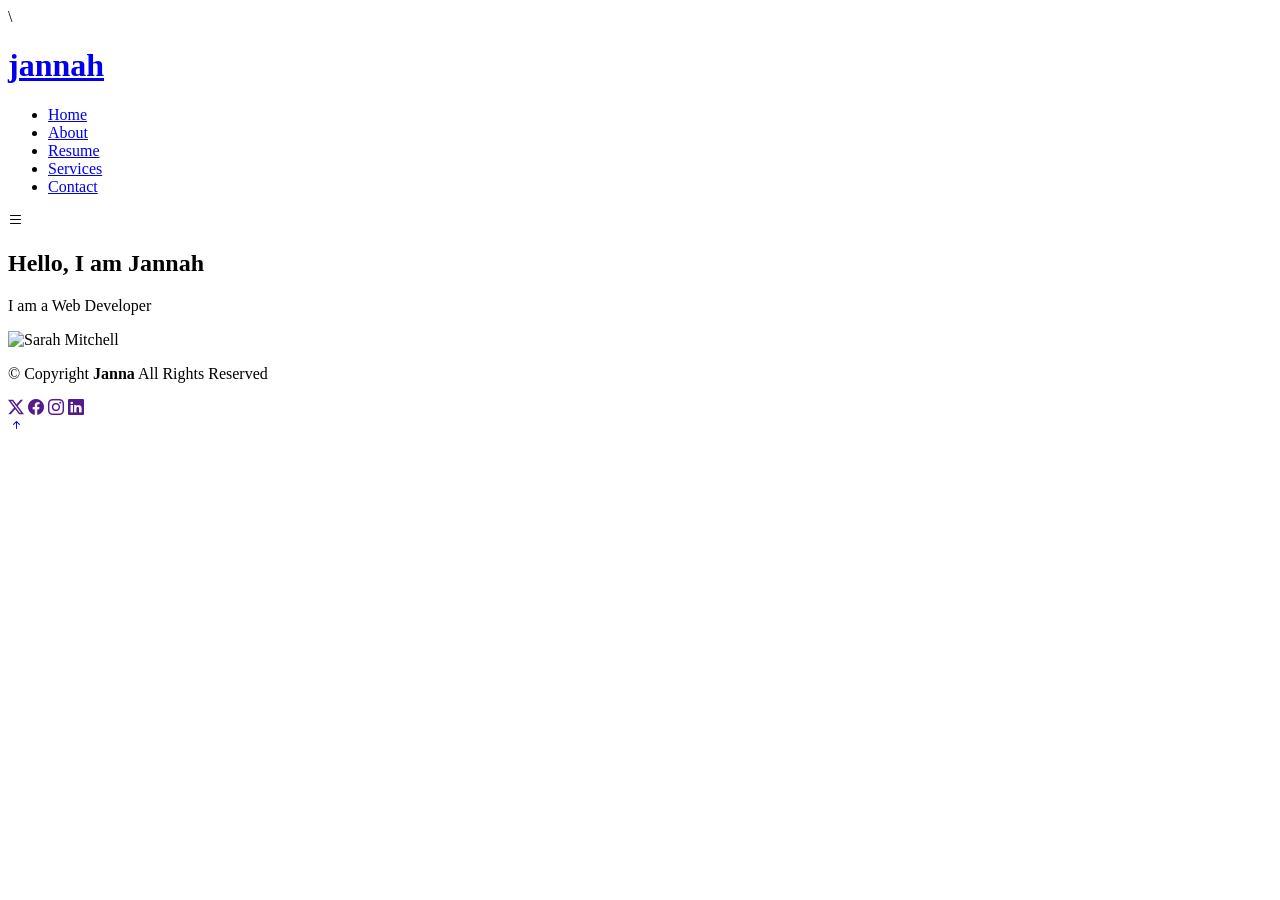
==== index.html @ 21a23ce0 "Add files via upload" ====
<!DOCTYPE html>
<html lang="en">

<head>
  <meta charset="utf-8">
  <meta content="width=device-width, initial-scale=1.0" name="viewport">
  <title>Jannah personal website</title>
  <meta name="description" content="">
  <meta name="keywords" content="">


  <!-- Vendor CSS Files -->
  <link href="assets/vendor/bootstrap/css/bootstrap.min.css" rel="stylesheet">
  <link href="assets/vendor/bootstrap-icons/bootstrap-icons.css" rel="stylesheet">
 
  <!-- Main CSS File -->
  <link href="assets/css/main.css" rel="stylesheet">

  \
  <link href="https://cdn.jsdelivr.net/npm/bootstrap-icons@1.11.3/font/bootstrap-icons.css" rel="stylesheet">
</head>

<body class="index-page">

  <header id="header" class="header d-flex align-items-center light-background sticky-top">
    <div class="container position-relative d-flex align-items-center justify-content-between">
      

       <a href="index.html" class="logo d-flex align-items-center me-auto me-xl-0">
      <h1 class="sitename">jannah</h1> 
    </a> 

      <nav id="navmenu" class="navmenu">
        <ul>
          <li><a href="index.html">Home</a></li>
          <li><a href="about.html">About</a></li>
          <li><a href="resume.html">Resume</a></li>
          <li><a href="services.html">Services</a></li>         
          <li><a href="contact.html">Contact</a></li>
        </ul>
        <i class="mobile-nav-toggle  bi bi-list"></i>
      </nav>

    </div>
  </header>

  <main class="main">

    <!-- Hero Section -->
    <section id="hero" class="hero section">

      <div class="container" >
     <h1 class="hero-title">Hello, I am Jannah</h1>
     <p class="hero-subtitle">I am a Web Developer</p>
     </div>
          <div class="col-lg-6 order-1 order-lg-2">
            <div class="hero-image" data-aos="zoom-in" >
              <div class="image-wrapper">
                <img src="assets/img/profile/chat.png" alt="Sarah Mitchell" class="img-fluid">
                
                </div>
              </div>           

      </div>

    </section><!-- /Hero Section -->

  </main>

  <footer id="footer" class="footer">

    <div class="container">
      <div class="copyright text-center ">
        <p>© <span>Copyright</span> <strong class="px-1 sitename">Janna</strong> <span>All Rights Reserved<br></span></p>
      </div>
      <div class="social-links d-flex justify-content-center">
        <a href=""><i class="bi bi-twitter-x"></i></a>
        <a href=""><i class="bi bi-facebook"></i></a>
        <a href=""><i class="bi bi-instagram"></i></a>
        <a href=""><i class="bi bi-linkedin"></i></a>
      </div>
      
    </div>

  </footer>

  <!-- Scroll Top -->
  <a href="#" id="scroll-top" class="scroll-top d-flex align-items-center justify-content-center"><i class="bi bi-arrow-up-short"></i></a>


  
  <!-- Main JS File -->
  <script src="assets/main.js"></script>
  

</body>

</html>
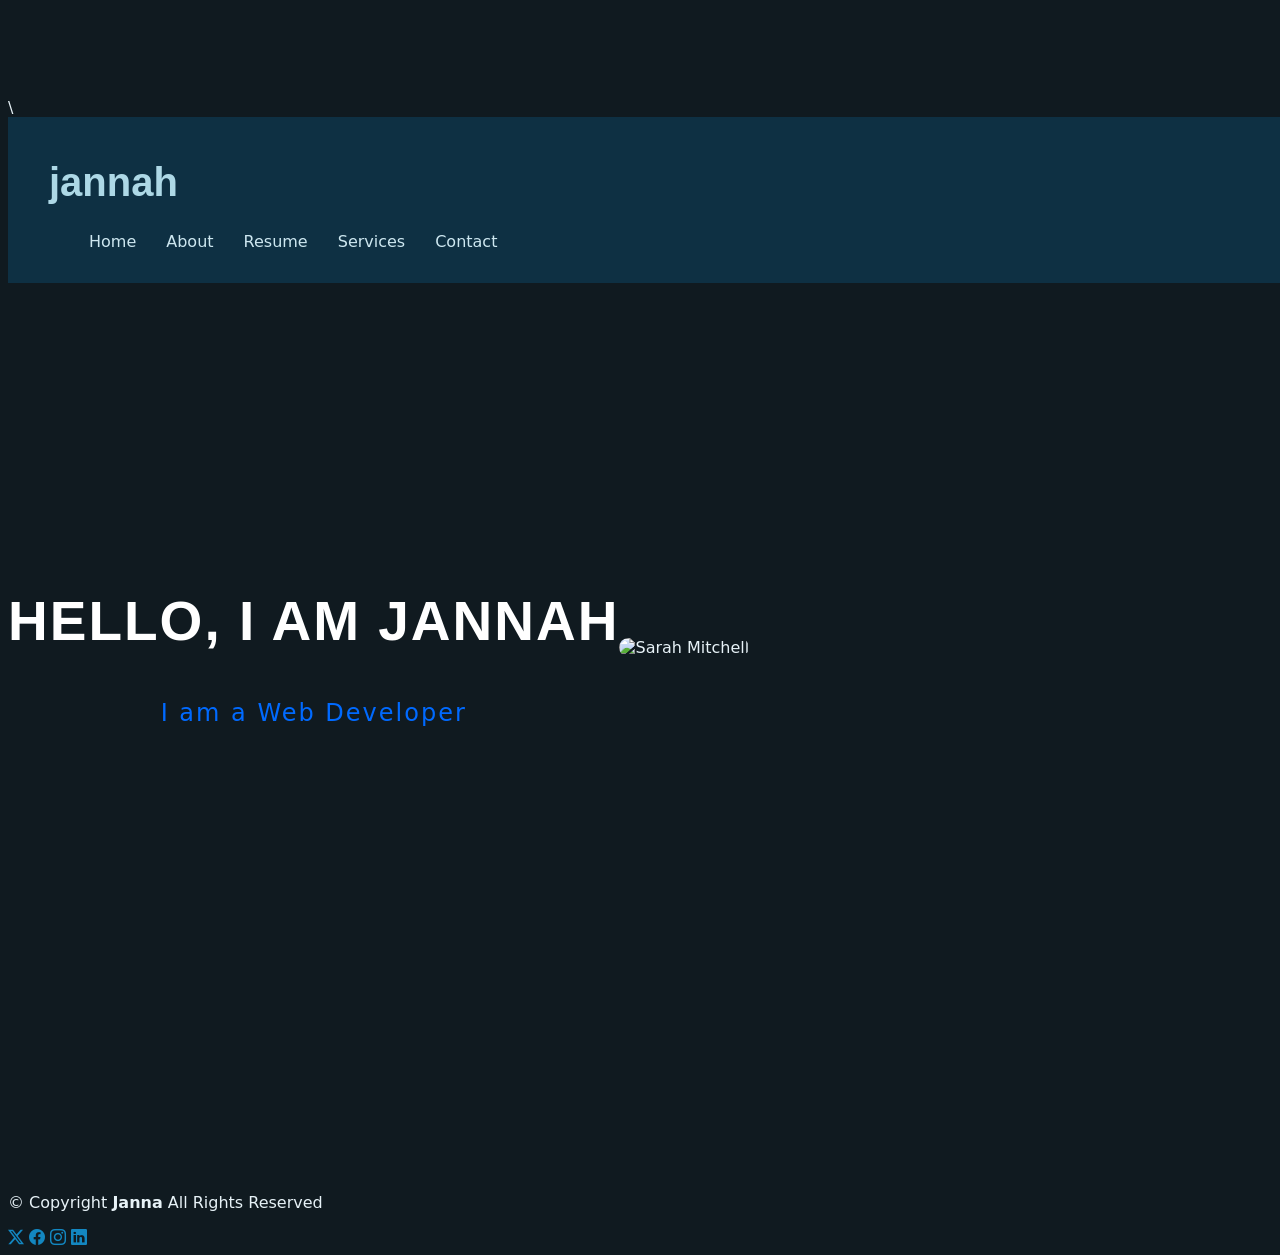
==== commit 6abf7142: "Update main.css link to relative path" ====
--- a/index.html
+++ b/index.html
@@ -14,7 +14,7 @@
   <link href="assets/vendor/bootstrap-icons/bootstrap-icons.css" rel="stylesheet">
  
   <!-- Main CSS File -->
-  <link href="assets/css/main.css" rel="stylesheet">
+  <link href="main.css" rel="stylesheet">
 
   \
   <link href="https://cdn.jsdelivr.net/npm/bootstrap-icons@1.11.3/font/bootstrap-icons.css" rel="stylesheet">
@@ -95,4 +95,4 @@
 
 </body>
 
-</html>+</html>
--- a/main.css
+++ b/main.css
@@ -0,0 +1,682 @@
+
+
+/* Fonts */
+:root {
+  --default-font: "Roboto",  system-ui, -apple-system, "Segoe UI", Roboto, "Helvetica Neue", Arial, "Noto Sans", "Liberation Sans", sans-serif, "Apple Color Emoji", "Segoe UI Emoji", "Segoe UI Symbol", "Noto Color Emoji";
+  --heading-font: "Raleway",  sans-serif;
+  --nav-font: "Poppins",  sans-serif;
+}
+
+/* Global Colors - The following color variables are used throughout the website. Updating them here will change the color scheme of the entire website */
+:root { 
+  --background-color: #101a20; /* Background color for the entire website, including individual sections */
+  --default-color: #e7f2f7; /* Default color used for the majority of the text content across the entire website */
+  --heading-color: #ffffff; /* Color for headings, subheadings and title throughout the website */
+  --accent-color: #1387c1; /* Accent color that represents your brand on the website. It's used for buttons, links, and other elements that need to stand out */
+  --surface-color: #141f26; /* The surface color is used as a background of boxed elements within sections, such as cards, icon boxes, or other elements that require a visual separation from the global background. */
+  --contrast-color: #ffffff; /* Contrast color for text, ensuring readability against backgrounds of accent, heading, or default colors. */
+}
+
+/* Nav Menu Colors - The following color variables are used specifically for the navigation menu. They are separate from the global colors to allow for more customization options */
+:root {
+  --nav-color: #ffffff;  /* The default color of the main navmenu links */
+  --nav-hover-color: #1387c1; /* Applied to main navmenu links when they are hovered over or active */
+  --nav-mobile-background-color: #213642; /* Used as the background color for mobile navigation menu */
+  --nav-dropdown-background-color: #051117; /* Used as the background color for dropdown items that appear when hovering over primary navigation items */
+  --nav-dropdown-color: #e7f2f7; /* Used for navigation links of the dropdown items in the navigation menu. */
+  --nav-dropdown-hover-color: #1387c1; /* Similar to --nav-hover-color, this color is applied to dropdown navigation links when they are hovered over. */
+}
+
+/* Color Presets - These classes override global colors when applied to any section or element, providing reuse of the sam color scheme. */
+
+.light-background {
+  --background-color: #142027;
+  --surface-color: #325264;
+}
+
+.dark-background {
+  --background-color: #0b1419;
+  --default-color: #ffffff;
+  --heading-color: #ffffff;
+  --surface-color: #252525;
+  --contrast-color: #ffffff;
+}
+
+/* Smooth scroll */
+:root {
+  scroll-behavior: smooth;
+}
+
+/*--------------------------------------------------------------
+# General Styling & Shared Classes
+--------------------------------------------------------------*/
+body {
+  color: var(--default-color);
+  background-color: var(--background-color);
+  font-family: var(--default-font);
+  padding-top: 90px;
+  
+}
+
+a {
+  color: var(--accent-color);
+  text-decoration: none;
+  transition: 0.3s;
+}
+
+a:hover {
+  color: color-mix(in srgb, var(--accent-color), transparent 25%);
+  text-decoration: none;
+}
+
+h1,
+h2,
+h3,
+h4,
+h5,
+h6 {
+  color: var(--heading-color);
+  font-family: var(--heading-font);
+}
+
+
+
+
+
+ 
+
+/*--------------------------------------------------------------
+# Global Header
+--------------------------------------------------------------*/
+.header {
+  --background-color: rgba(255, 255, 255, 0);
+  color: var(--default-color);
+  background-color: var(--background-color);
+  padding: 1px ;
+  border-bottom: 1px ;
+}
+
+
+
+.header .logo h1 {
+  font-size: 40px;
+  font-weight: 600;
+  color: lightblue;
+}
+
+
+
+
+/*--------------------------------------------------------------
+# Navigation Menu
+--------------------------------------------------------------*/
+/* HEADER */
+.header {
+  position: fixed;
+  width: 100%;
+  background: #0e3043;
+ 
+}
+
+.header .container {
+  display: block;
+  justify-content: space-between;
+  align-items: center;
+  padding: 15px 40px;
+}
+
+/* LOGO */
+.logo h1 {
+  color: #cde7f0;
+  font-size: 28px;
+}
+
+/* NAVBAR DESKTOP */
+.navmenu ul {
+  display: flex;
+  gap: 30px;
+  list-style: none;
+}
+
+.navmenu a {
+  color: #cde7f0;
+ 
+  font-size: 16px;
+  position: relative;
+}
+
+
+
+/* MOBILE ICON */
+.mobile-nav-toggle {
+  display: none;
+  font-size: 28px;
+  color: white;
+  cursor: pointer;
+}
+
+/* MOBILE STYLE */
+/* MOBILE */
+@media (max-width: 768px) {
+
+  .mobile-nav-toggle {
+    display: block;
+    font-size: 28px;
+    cursor: pointer;
+    color: white;
+  }
+
+  .navmenu ul {
+    display: none; /* hide first */
+    flex-direction: column;
+    position: absolute;
+    top: 60px;
+    right: 20px;
+    background: #111;
+    width: 200px;
+    padding: 10px;
+  }
+
+  .navmenu ul.active {
+    display: flex; /* show when clicked */
+  }
+}
+
+/*--------------------------------------------------------------
+# Scroll Top Button
+--------------------------------------------------------------*/
+.scroll-top {
+  position: fixed;
+  visibility: hidden;
+  opacity: 0;
+  right: 15px;
+  bottom: -15px;
+  z-index: 99999;
+  background-color: var(--accent-color);
+  width: 44px;
+  height: 44px;
+  border-radius: 50px;
+  transition: all 0.4s;
+}
+
+.scroll-top i {
+  font-size: 24px;
+  color: var(--contrast-color);
+  line-height: 0;
+}
+
+.scroll-top:hover {
+  background-color: color-mix(in srgb, var(--accent-color), transparent 20%);
+  color: var(--contrast-color);
+}
+
+.scroll-top.active {
+  visibility: visible;
+  opacity: 1;
+  bottom: 15px;
+}
+
+/*--------------------------------------------------------------
+# Disable aos animation delay on mobile devices
+--------------------------------------------------------------*/
+@media screen and (max-width: 768px) {
+  [data-aos-delay] {
+    transition-delay: 0 !important;
+  }
+}
+
+
+
+
+/*--------------------------------------------------------------
+# Hero Section
+--------------------------------------------------------------*/
+.hero {
+  padding: 80px 0;
+  min-height: 100vh;
+  display: flex;
+  align-items: center;
+}
+.hero-title {
+  color: white;
+  font-size: 55px;
+  font-weight: 700;
+  text-align: center;
+  letter-spacing: 2px;
+  text-transform: uppercase;
+}
+
+.hero-subtitle {
+  color: #006aff;
+  font-size: 24px;
+  text-align: center;
+  font-weight: 500;
+  letter-spacing: 2px;
+}
+
+.hero .hero-image {
+  position: relative;
+}
+
+.hero .hero-image .image-wrapper {
+  position: relative;
+  max-width: 400px;
+  margin: 0 auto;
+}
+
+.hero .hero-image .image-wrapper img {
+  border-radius: 10px;
+  
+}
+
+
+
+/*--------------------------------------------------------------
+# About Section
+--------------------------------------------------------------*/
+.section-title {
+  text-align: center;
+ 
+}
+
+
+.section-title h2 {
+  font-size: 80px;
+  color:#00d5ff;
+  font-family:monospace;
+  
+
+}
+.intro-content h2{
+  color: cadetblue;
+  font-size: 20px;
+  font-style: italic;
+  letter-spacing: 1px;
+}
+ .profile-figure{
+  text-align: center
+
+ }
+.profile-photo{
+  max-width: 300px ;
+  display: flex;
+  margin: 0 auto;
+}
+
+
+
+/*--------------------------------------------------------------
+# Skills Section
+--------------------------------------------------------------*/
+#skills{
+  margin-top: 70px;
+}
+.skills .skill-box {
+  background-color: rgb(1, 17, 22);
+  padding: 2rem;
+  border-radius: 8px;
+  
+}
+
+.skills .skill-box h3 {
+  font-size: 1.2rem;
+  margin-bottom: 1rem;
+  font-weight: 600;
+}
+
+.skills .skill-box p {
+  font-size: 0.9rem;
+  margin-bottom: 0.8rem;
+  opacity: 0.6;
+}
+
+
+
+
+/*--------------------------------------------------------------
+# Resume Section
+--------------------------------------------------------------*/
+
+.resume .resume-item {
+  margin-bottom: 3rem;
+}
+
+.resume .resume-item .resume-title {
+  font-size: 1.75rem;
+  font-weight: 700;
+  margin-bottom: 1.5rem;
+  padding-bottom: 1rem;
+  position: relative;
+  color: var(--heading-color);
+}
+
+.resume .resume-item article {  /* msc,bsc*/
+  position: relative;
+  margin-bottom: 2.5rem;
+}
+
+.resume .resume-item article::before {
+  content: "";
+  position: absolute;
+  width: 16px;
+  height: 16px;
+  border-radius: 50%;
+  left: -1.8rem;
+  top: 0.25rem;
+  background: var(--background-color);
+  border: 2px solid var(--accent-color);
+}
+
+.resume .resume-item article h4 {
+  font-size: 1.25rem;
+  font-weight: 600;
+  margin-bottom: 0.5rem;
+  color: var(--heading-color);
+}
+
+.skills-box {
+  background: #0f2a35;
+  padding: 20px;
+  border-radius: 12px;
+  margin-bottom: 20px;
+  text-align: center;
+  transition: 0.3s;
+}
+
+.skills-box h4 {
+  margin: 0;
+  color: #ffffff;
+  font-size: 18px;
+}
+
+.skills-box:hover {
+  transform: translateY(-5px);
+  background: #133b4a;
+}
+
+@media (max-width: 991.98px) {
+  .resume .resume-item {
+    margin-bottom: 2rem;
+  }
+}
+
+@media (max-width: 767.98px) {
+  .resume .resume-content {
+    padding-left: 1rem !important;
+  }
+
+  .resume article::before {
+    left: -2rem !important;
+  }
+}
+
+/*--------------------------------------------------------------
+# Services Section
+--------------------------------------------------------------*/
+.services .service-item {
+  display: flex;
+  background-color: var(--surface-color);
+  border-radius: 12px;
+  padding: 2rem;
+  height: 100%;
+  position: relative;
+  overflow: hidden;
+  box-shadow: 0 5px 20px rgba(0, 0, 0, 0.03);
+  transition: all 0.4s ease;
+}
+
+.services .service-item::before {
+ 
+  position: absolute;
+  left: 0;
+  top: 0;
+  height: 100%;
+  width: 4px;
+  background-color: var(--accent-color);
+ 
+}
+
+
+.services .service-icon {
+  flex-shrink: 0;
+  width: 70px;
+  height: 70px;
+  border-radius: 12px;
+  background-color: color-mix(in srgb, var(--accent-color), transparent 90%);
+  color: var(--accent-color);
+  display: flex;
+  align-items: center;
+  justify-content: center;
+  margin-right: 1.5rem;
+  transition: all 0.5s ease;
+}
+
+
+
+.services .service-content {
+  flex-grow: 1;
+}
+
+.services .service-content h3 {
+  font-size: 1.4rem;
+  margin-bottom: 1rem;
+  font-weight: 700;
+  color: var(--heading-color);
+}
+
+.services .service-content p {
+  margin-bottom: 1.25rem;
+  color: color-mix(in srgb, var(--default-color), transparent 20%);
+}
+
+
+
+
+
+
+
+
+@media (max-width: 767.98px) {
+  .services .service-item {
+    padding: 1.5rem;
+    margin-bottom: 1rem;
+  }
+
+  .services .service-icon {
+    width: 60px;
+    height: 60px;
+    margin-right: 1rem;
+  }
+
+  .services .service-icon i {
+    font-size: 1.5rem;
+  }
+
+  .services .service-content h3 {
+    font-size: 1.2rem;
+    margin-bottom: 0.75rem;
+  }
+
+  .services .service-content p {
+    margin-bottom: 1rem;
+    font-size: 0.95rem;
+  }
+}
+
+@media (max-width: 575.98px) {
+  .services .service-item {
+    flex-direction: column;
+    text-align: center;
+  }
+
+  .services .service-item::before {
+    width: 100%;
+    height: 4px;
+    transform: scaleX(0);
+    transform-origin: left;
+  }
+
+  
+
+  .services .service-icon {
+    margin-right: 0;
+    margin-bottom: 1.25rem;
+  }
+}
+
+  
+
+
+  
+
+
+/*--------------------------------------------------------------
+# Contact Section
+--------------------------------------------------------------*/
+.contact .info-box {
+  background-color: var(--surface-color);
+  padding: 3rem;
+  border-radius: 1rem;
+  height: 100%;
+}
+
+.contact .info-box h3 {
+  color: var(--contrast-color);
+  font-size: 2rem;
+  margin-bottom: 1rem;
+}
+
+@media (max-width: 767.98px) {
+  .contact .info-box h3 {
+    font-size: 1.75rem;
+  }
+}
+
+.contact .info-box p {
+  opacity: 0.8;
+  margin-bottom: 2rem;
+}
+
+
+
+@media (max-width: 992px) {
+  .contact .info-box {
+    padding: 1.5rem;
+  }
+}
+
+.contact .info-item {
+  display: flex;
+  gap: 1.5rem;
+  margin-bottom: 2rem;
+}
+
+.contact .info-item:last-child {
+  margin-bottom: 0;
+}
+
+.contact .info-item .icon-box {
+  width: 3.5rem;
+  height: 3.5rem;
+  background-color: var(--surface-color);
+  border-radius: 50%;
+  display: flex;
+  align-items: center;
+  justify-content: center;
+ 
+}
+
+.contact .info-item .icon-box i {
+  font-size: 1.5rem;
+  color: var(--contrast-color);
+}
+
+
+
+.contact .info-item .content h4 {
+  color: var(--contrast-color);
+  font-size: 1.25rem;
+  margin-bottom: 0.5rem;
+  font-weight: 700;
+}
+
+.contact .info-item .content p {
+  margin-bottom: 0.25rem;
+  font-size: 0.95rem;
+}
+
+.contact .info-item .content p:last-child {
+  margin-bottom: 0;
+}
+
+.contact .contact-form {
+  background-color: var(--surface-color);
+  padding: 3rem;
+  border-radius: 1rem;
+  height: 100%;
+  box-shadow: 0 0 25px rgba(0, 0, 0, 0.05);
+}
+
+@media (max-width: 992px) {
+  .contact .contact-form {
+    padding: 1.5rem;
+  }
+}
+
+.contact .contact-form h3 {
+  font-size: 2rem;
+  margin-bottom: 1rem;
+}
+
+@media (max-width: 768px) {
+  .contact .contact-form h3 {
+    font-size: 1.75rem;
+  }
+}
+
+.contact .contact-form p {
+  color: color-mix(in srgb, var(--default-color), transparent 25%);
+  margin-bottom: 2rem;
+}
+
+.contact .contact-form .form-control,
+.contact .contact-form .form-select {
+  padding: 0.875rem 1.25rem;
+  border-color: color-mix(in srgb, var(--default-color), transparent 90%);
+  border-radius: 0.5rem;
+  background-color: transparent;
+  color: var(--default-color);
+}
+
+
+
+.contact .contact-form .form-control::placeholder,
+.contact .contact-form .form-select::placeholder {
+  color: color-mix(in srgb, var(--default-color), transparent 50%);
+}
+
+.contact .contact-form .btn {
+  background-color: color-mix(in srgb, var(--surface-color), transparent 80%);
+  color: var(--contrast-color);
+  padding: 1rem 2rem;
+  border-radius: 2rem;
+  display: inline-flex;
+  align-items: center;
+  gap: 0.5rem;
+  transition: 0.3s;
+}
+
+.contact .contact-form .btn i {
+  font-size: 1.25rem;
+}
+
+.contact .contact-form .btn:hover {
+  background-color: darkgreen;
+}
+
+/*--------------------------------------------------------------
+# Starter Section Section
+--------------------------------------------------------------*/
+.starter-section {
+  /* Add your styles here */
+}
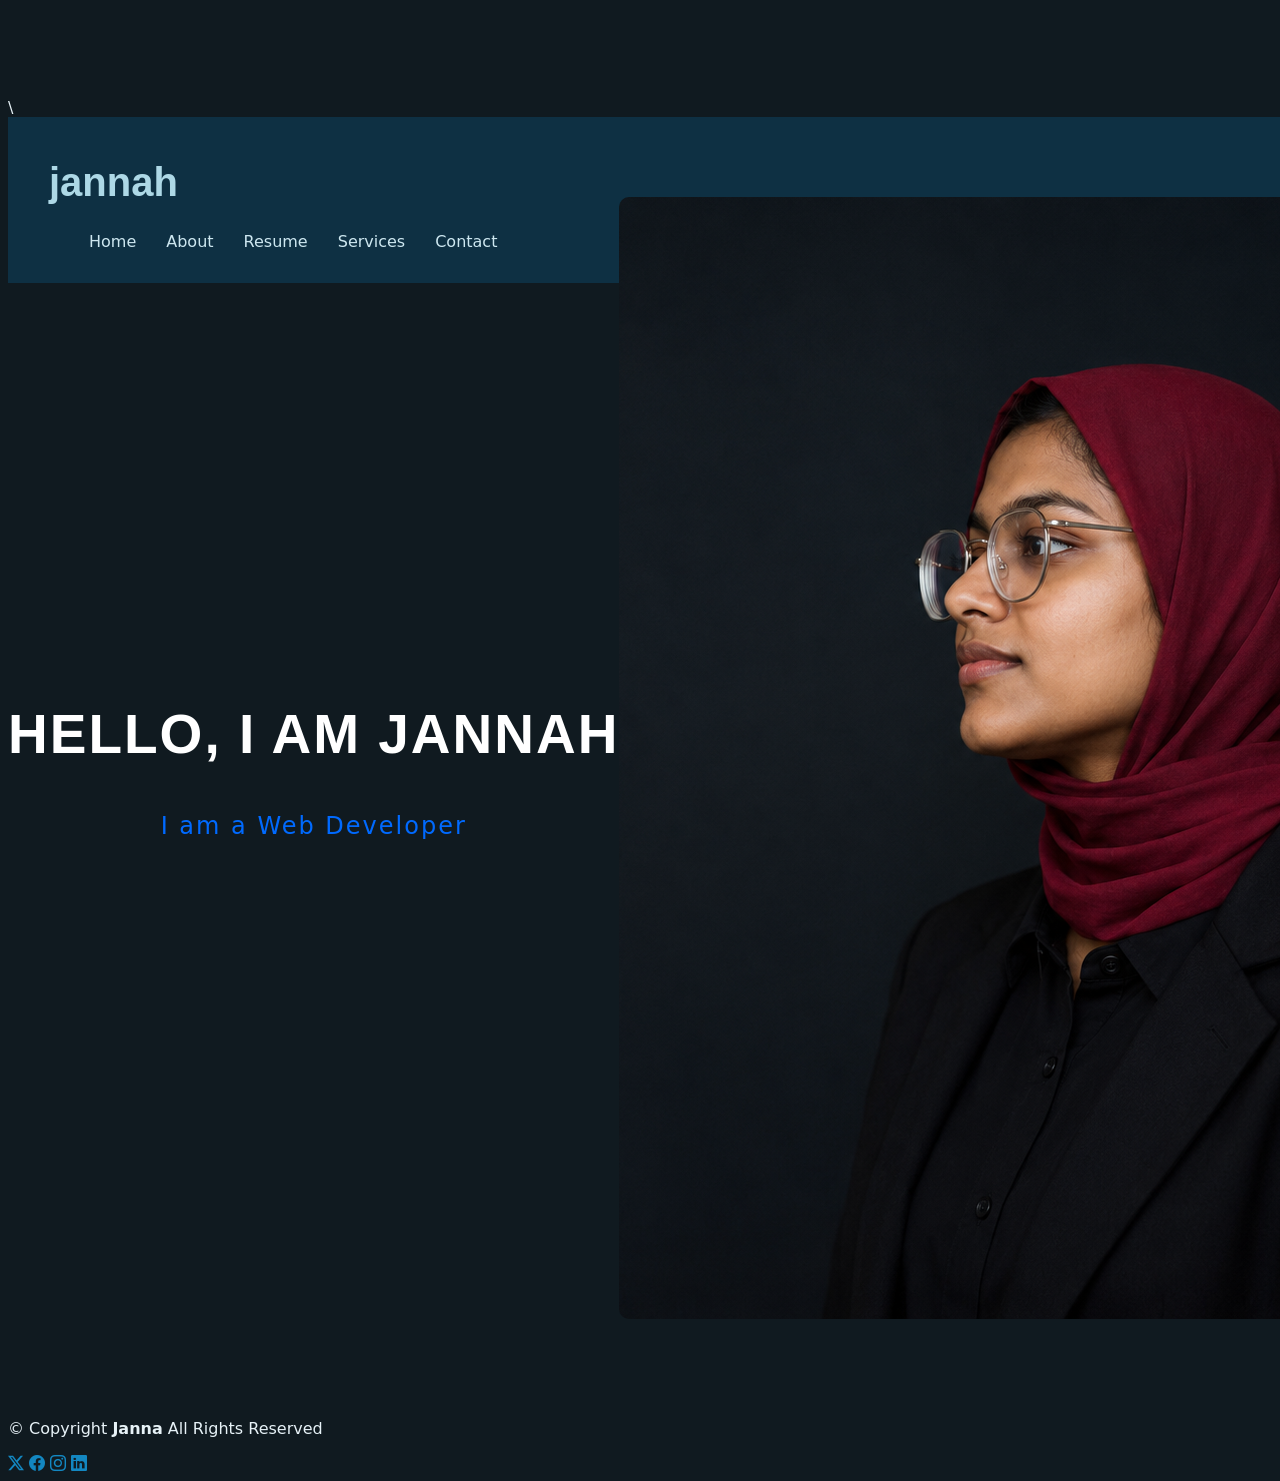
==== commit 7a09e469: "Update image source in index.html" ====
--- a/index.html
+++ b/index.html
@@ -56,7 +56,7 @@
           <div class="col-lg-6 order-1 order-lg-2">
             <div class="hero-image" data-aos="zoom-in" >
               <div class="image-wrapper">
-                <img src="assets/img/profile/chat.png" alt="Sarah Mitchell" class="img-fluid">
+                <img src="chat.png" alt="Sarah Mitchell" class="img-fluid">
                 
                 </div>
               </div>           
